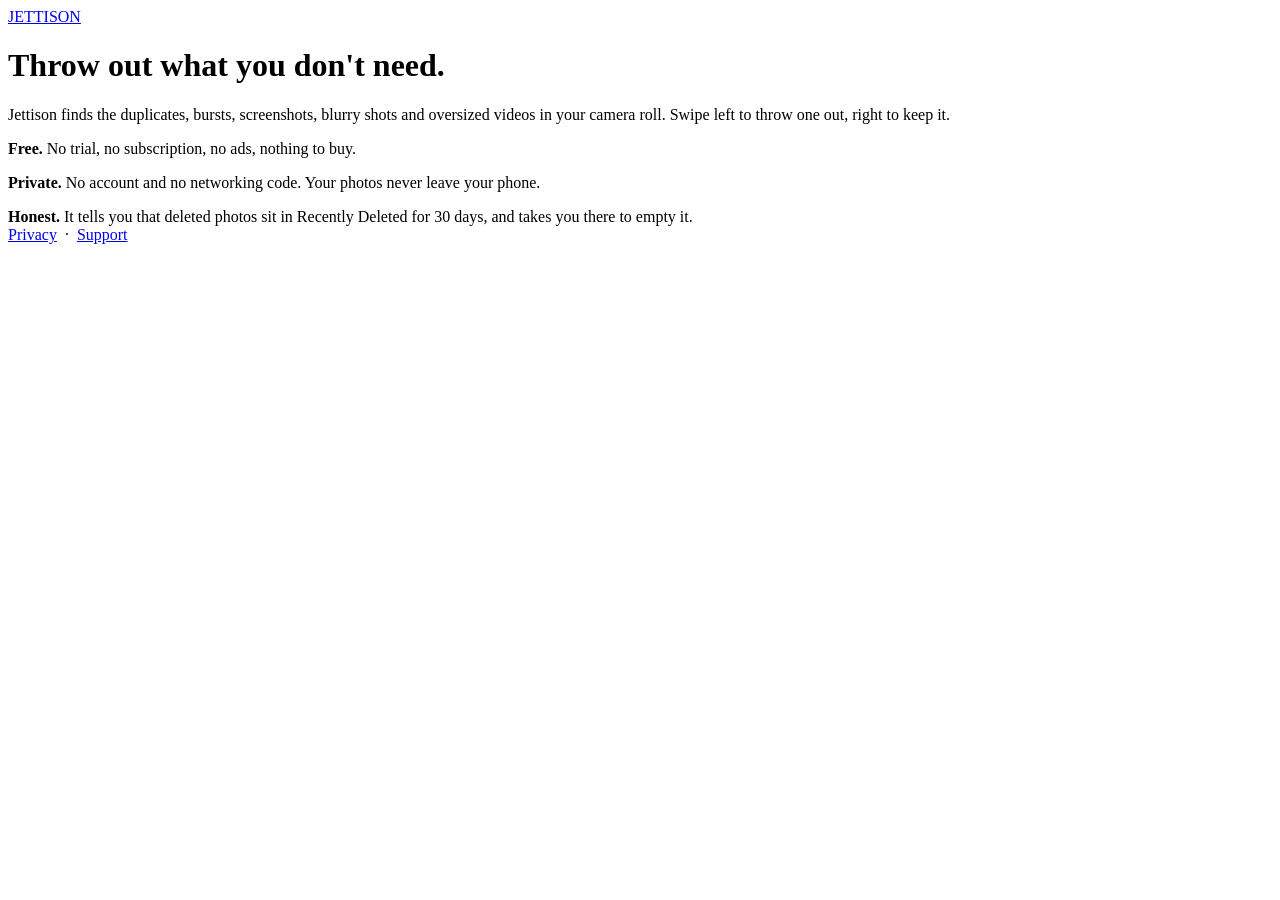
==== index.html @ 1901d6de "Add landing page" ====
<!doctype html>
<html lang="en">
<head>
<meta charset="utf-8">
<meta name="viewport" content="width=device-width, initial-scale=1">
<title>Jettison: Photo Cleaner</title>
<meta name="description" content="A free, offline photo cleaner for iPhone. Swipe away duplicates, bursts, screenshots and blurry shots.">
<link rel="icon" href="assets/icon.png">
<link rel="stylesheet" href="assets/site.css">
</head>
<body>
<main>
  <header><img src="assets/icon.png" alt=""><a href="./">JETTISON</a></header>
  <h1>Throw out what you don't need.</h1>
  <p>Jettison finds the duplicates, bursts, screenshots, blurry shots and oversized videos in your camera roll. Swipe left to throw one out, right to keep it.</p>
  <div class="panel">
    <p><strong style="color:var(--text)">Free.</strong> No trial, no subscription, no ads, nothing to buy.</p>
    <p><strong style="color:var(--text)">Private.</strong> No account and no networking code. Your photos never leave your phone.</p>
    <p style="margin:0"><strong style="color:var(--text)">Honest.</strong> It tells you that deleted photos sit in Recently Deleted for 30 days, and takes you there to empty it.</p>
  </div>
  <footer><a href="privacy/">Privacy</a> &nbsp;·&nbsp; <a href="support/">Support</a></footer>
</main>
</body>
</html>
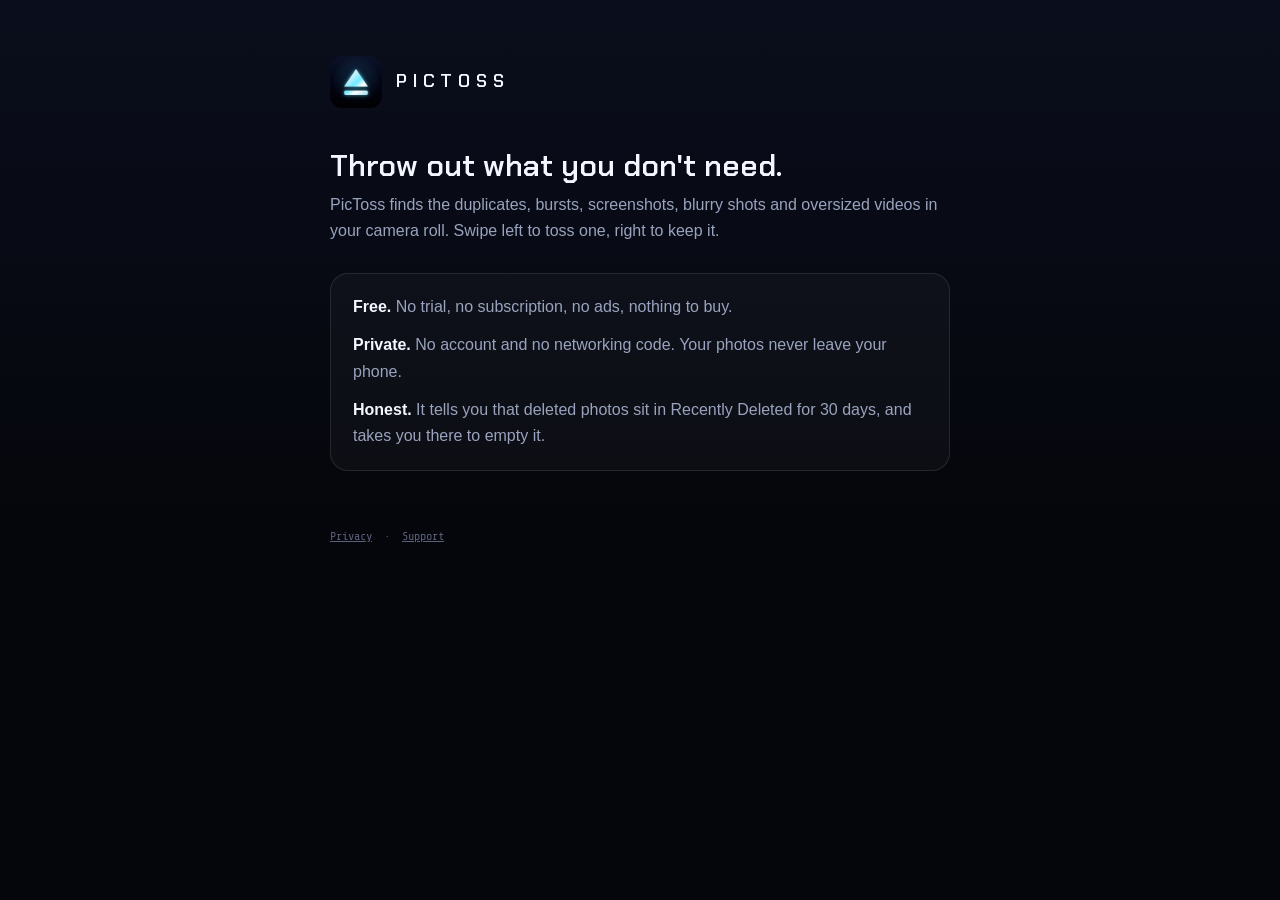
==== commit d8e04365: "Rename to PicToss: landing page" ====
--- a/index.html
+++ b/index.html
@@ -3,16 +3,16 @@
 <head>
 <meta charset="utf-8">
 <meta name="viewport" content="width=device-width, initial-scale=1">
-<title>Jettison: Photo Cleaner</title>
+<title>PicToss: Swipe Photo Cleaner</title>
 <meta name="description" content="A free, offline photo cleaner for iPhone. Swipe away duplicates, bursts, screenshots and blurry shots.">
 <link rel="icon" href="assets/icon.png">
 <link rel="stylesheet" href="assets/site.css">
 </head>
 <body>
 <main>
-  <header><img src="assets/icon.png" alt=""><a href="./">JETTISON</a></header>
+  <header><img src="assets/icon.png" alt=""><a href="./">PICTOSS</a></header>
   <h1>Throw out what you don't need.</h1>
-  <p>Jettison finds the duplicates, bursts, screenshots, blurry shots and oversized videos in your camera roll. Swipe left to throw one out, right to keep it.</p>
+  <p>PicToss finds the duplicates, bursts, screenshots, blurry shots and oversized videos in your camera roll. Swipe left to toss one, right to keep it.</p>
   <div class="panel">
     <p><strong style="color:var(--text)">Free.</strong> No trial, no subscription, no ads, nothing to buy.</p>
     <p><strong style="color:var(--text)">Private.</strong> No account and no networking code. Your photos never leave your phone.</p>
--- a/assets/site.css
+++ b/assets/site.css
@@ -0,0 +1,19 @@
+@font-face { font-family: "Chakra"; src: url("ChakraPetch-SemiBold.ttf") format("truetype"); font-display: swap; }
+@font-face { font-family: "Mono";   src: url("ShareTechMono-Regular.ttf") format("truetype"); font-display: swap; }
+:root { --void:#05060B; --text:#F4F7FF; --dim:#9AA3BE; --faint:#5A6179; --ice:#6FE9FF; --edge:rgba(255,255,255,.10); }
+* { box-sizing: border-box; }
+html { background: var(--void); }
+body { margin:0; color:var(--dim); font:16px/1.65 -apple-system, BlinkMacSystemFont, "Segoe UI", sans-serif;
+       background: linear-gradient(#0A0E1C, #05060B 60%); min-height:100vh; }
+main { max-width: 660px; margin: 0 auto; padding: 56px 20px 80px; }
+header { display:flex; align-items:center; gap:14px; margin-bottom: 40px; }
+header img { width:52px; height:52px; border-radius:12px; }
+header a { font-family:"Chakra", sans-serif; letter-spacing:.32em; color:var(--text); text-decoration:none; font-size:18px; }
+h1 { font-family:"Chakra", sans-serif; color:var(--text); font-size:30px; line-height:1.2; margin:0 0 8px; }
+h2 { font-family:"Chakra", sans-serif; color:var(--ice); font-size:12px; letter-spacing:.22em; text-transform:uppercase; margin:36px 0 8px; }
+p, li { margin: 0 0 12px; }
+a { color: var(--ice); }
+.meta { font-family:"Mono", monospace; color:var(--faint); font-size:13px; }
+.panel { border:1px solid var(--edge); border-radius:18px; padding:20px 22px; background:rgba(255,255,255,.03); margin-top:28px; }
+footer { margin-top:56px; font-family:"Mono", monospace; font-size:12px; color:var(--faint); }
+footer a { color: var(--faint); }
